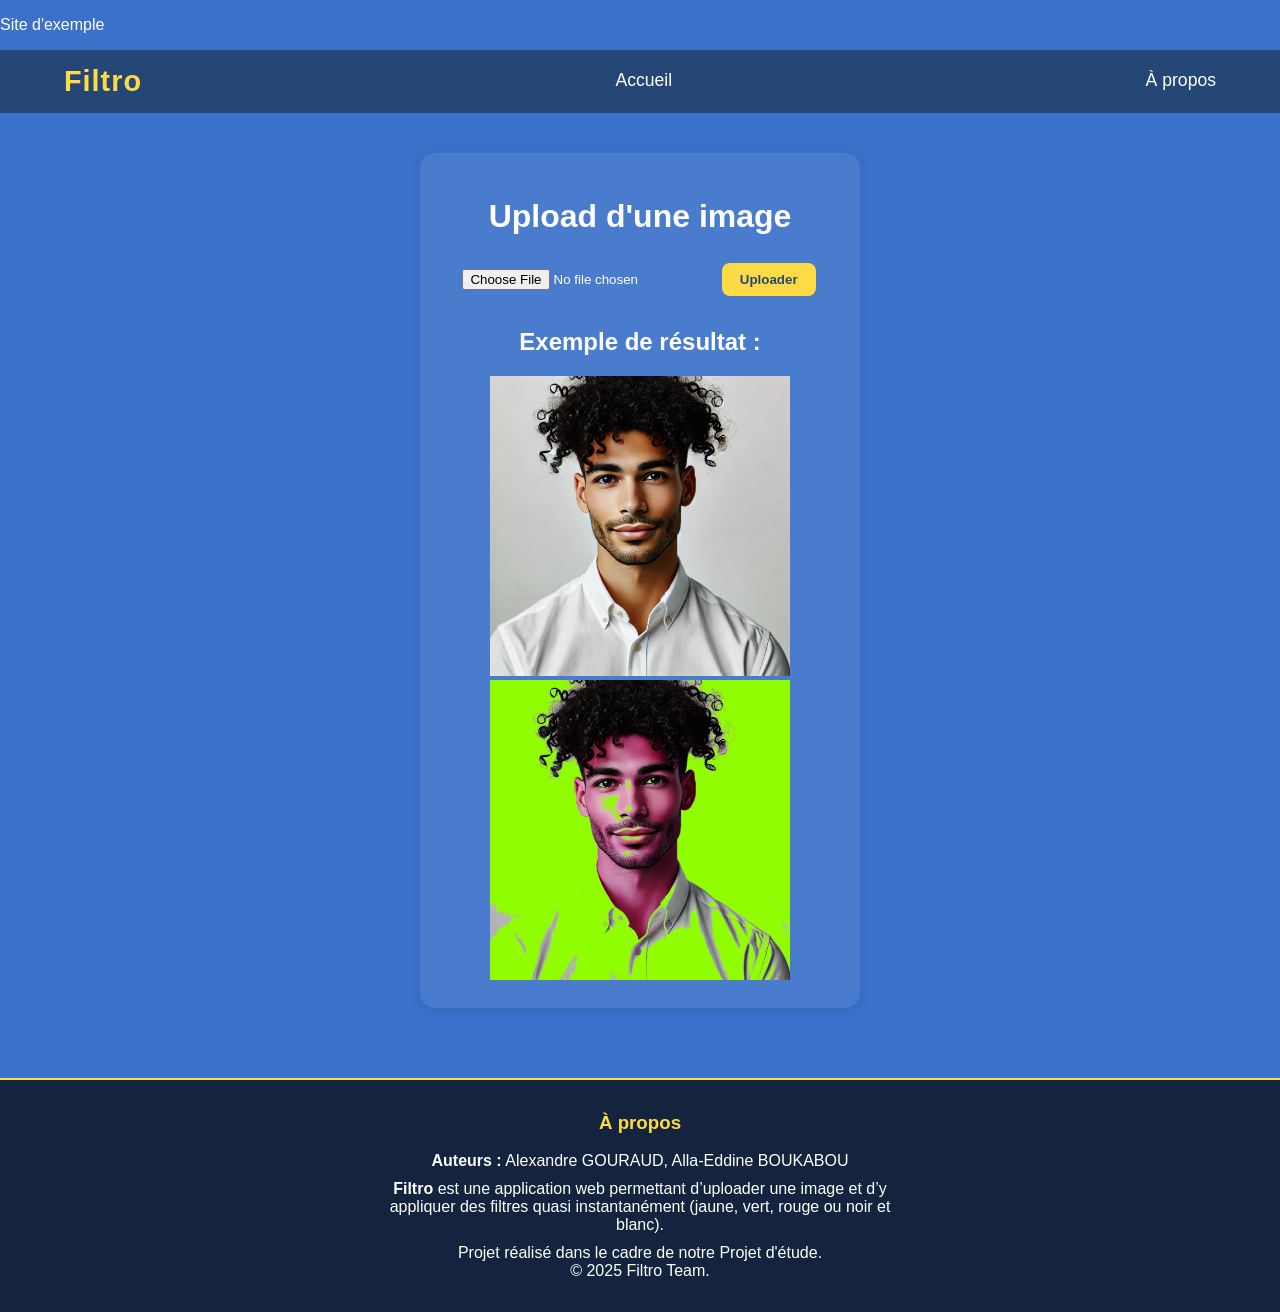
==== index.html @ b3d5e525 "Add new index.html for github pages deployment" ====
<!DOCTYPE html>
<html lang="fr">
<head>
    <meta charset="UTF-8">
    <title>Filtro - Appliquez votre filtre image !</title>
      <p> Site d'exemple </p>
    <link rel="stylesheet" href="static/style.css">
</head>
<body id="accueil" class="body"> 
    <!-- Navbar -->
    <nav class="navbar">
        <div class="nav-container">
            <span class="nav-title">Filtro</span>
            <a href="#accueil" class="nav-link">Accueil</a>
            <a href="#a-propos" class="nav-link">À propos</a>
        </div>
    </nav>

    <!-- Contenu principal -->
    <div class="container">
        <h1>Upload d'une image</h1>
        <form method="POST" enctype="multipart/form-data">
            <input type="file" name="file" required>
            <button type="submit">Uploader</button>
        </form>

        <!-- Aperçu de la démo (image d'exemple du repo) -->
        <h2>Exemple de résultat :</h2>
        <img src="static/uploads/ImageIA2.webp" width="300" alt="Image originale">
        <img src="static/results/vert_ImageIA2.webp" width="300" alt="Filtre vert appliqué">
    </div>

    <!-- Bas de page À propos -->
    <footer id="a-propos" class="footer">
        <h3>À propos</h3>
        <p><strong>Auteurs :</strong> Alexandre GOURAUD, Alla-Eddine BOUKABOU</p>
        <p>
            <b>Filtro</b> est une application web permettant d’uploader une image et d’y appliquer des filtres quasi instantanément (jaune, vert, rouge ou noir et blanc).
        </p>
        <p>
            Projet réalisé dans le cadre de notre Projet d'étude.<br>
            © 2025 Filtro Team.
        </p>
    </footer>
</body>
</html>
---- static/style.css ----
body {
    background: #3b71ca; /* bleu doux */
    color: #fff;
    font-family: 'Segoe UI', Arial, sans-serif;
    margin: 0;
}

.navbar {
    background: #254776;
    padding: 15px 0;
    position: sticky;
    top: 0;
    width: 100%;
    z-index: 100;
}

.nav-container {
    width: 90%;
    margin: auto;
    display: flex;
    justify-content: space-between;
    align-items: center;
}

.nav-title {
    font-size: 1.8em;
    font-weight: bold;
    color: #ffda47;
    letter-spacing: 1px;
}

.nav-link {
    color: #fff;
    font-size: 1.1em;
    text-decoration: none;
    border-bottom: 2px solid transparent;
    transition: border-color 0.2s;
}
.nav-link:hover { border-bottom: 2px solid #ffda47; }

.container {
    width: 90%;
    max-width: 400px;
    margin: 40px auto 20px auto;
    padding: 24px 20px;
    background: rgba(255,255,255,0.08);
    border-radius: 15px;
    box-shadow: 0 2px 12px rgba(10,45,90,0.11);
    text-align: center;
}

input[type="file"] {
    margin: 12px 0 18px 0;
}

button {
    background: #ffda47;
    color: #254776;
    border: none;
    padding: 9px 18px;
    border-radius: 8px;
    margin: 6px 2px;
    font-weight: bold;
    cursor: pointer;
    transition: background 0.16s, color 0.16s;
}
button:hover {
    background: #fcd024;
    color: #173860;
}

.footer {
    background: #14243e;
    color: #fff;
    padding: 32px 10px 22px 10px;
    text-align: center;
    margin-top: 70px;
    border-top: 2px solid #ffda47;
}
.footer h3 {
    margin-top: 0;
    color: #ffda47;
}
.footer p { 
    max-width: 540px; 
    margin: 10px auto; 
}
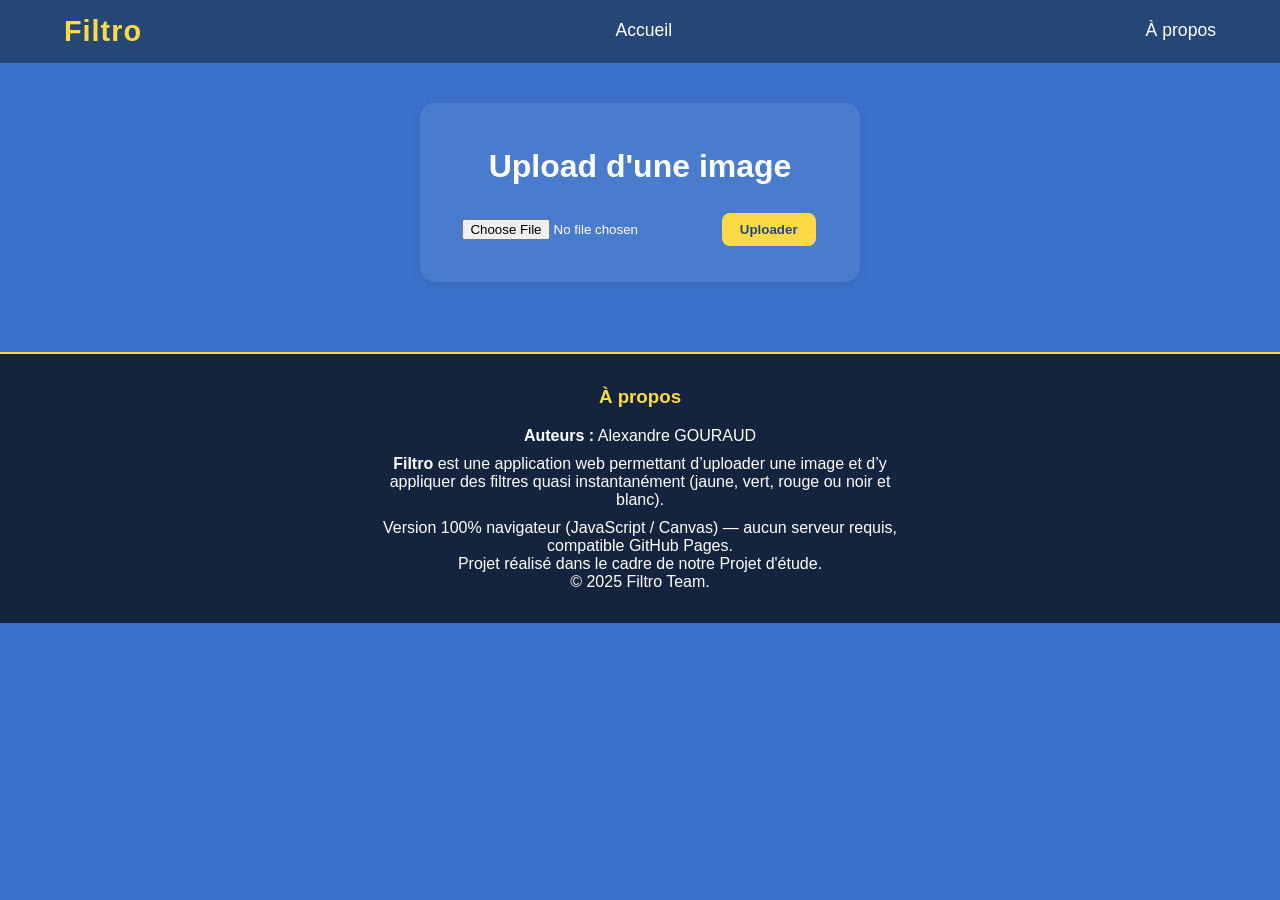
==== commit c7066199: "Refactor index.html for image upload and filters on Github Pages" ====
--- a/index.html
+++ b/index.html
@@ -3,10 +3,9 @@
 <head>
     <meta charset="UTF-8">
     <title>Filtro - Appliquez votre filtre image !</title>
-      <p> Site d'exemple </p>
     <link rel="stylesheet" href="static/style.css">
 </head>
-<body id="accueil" class="body"> 
+<body id="accueil" class="body">
     <!-- Navbar -->
     <nav class="navbar">
         <div class="nav-container">
@@ -19,28 +18,133 @@
     <!-- Contenu principal -->
     <div class="container">
         <h1>Upload d'une image</h1>
-        <form method="POST" enctype="multipart/form-data">
-            <input type="file" name="file" required>
+        <form id="upload-form">
+            <input type="file" id="file-input" accept="image/*" required>
             <button type="submit">Uploader</button>
         </form>
 
-        <!-- Aperçu de la démo (image d'exemple du repo) -->
-        <h2>Exemple de résultat :</h2>
-        <img src="static/uploads/ImageIA2.webp" width="300" alt="Image originale">
-        <img src="static/results/vert_ImageIA2.webp" width="300" alt="Filtre vert appliqué">
+        <div id="uploaded-block" style="display:none;">
+            <h2>Image chargée :</h2>
+            <img id="preview-img" width="300"><br><br>
+            <div>
+                <button type="button" data-filter="jaune">Filtre Jaune</button>
+                <button type="button" data-filter="vert">Filtre Vert</button>
+                <button type="button" data-filter="rouge">Filtre Rouge</button>
+                <button type="button" data-filter="nb">Noir &amp; Blanc</button>
+            </div>
+        </div>
+
+        <div id="result-block" style="display:none;">
+            <h2>Image filtrée :</h2>
+            <img id="result-img" width="300"><br>
+            <a id="download-link" download>
+                <button type="button">Télécharger l'image</button>
+            </a>
+        </div>
     </div>
+
+    <!-- Canvas cachés utilisés pour le traitement -->
+    <canvas id="source-canvas" style="display:none;"></canvas>
+    <canvas id="work-canvas" style="display:none;"></canvas>
 
     <!-- Bas de page À propos -->
     <footer id="a-propos" class="footer">
         <h3>À propos</h3>
-        <p><strong>Auteurs :</strong> Alexandre GOURAUD, Alla-Eddine BOUKABOU</p>
+        <p><strong>Auteurs :</strong> Alexandre GOURAUD</p>
         <p>
             <b>Filtro</b> est une application web permettant d’uploader une image et d’y appliquer des filtres quasi instantanément (jaune, vert, rouge ou noir et blanc).
         </p>
         <p>
+            Version 100% navigateur (JavaScript / Canvas) — aucun serveur requis, compatible GitHub Pages.<br>
             Projet réalisé dans le cadre de notre Projet d'étude.<br>
             © 2025 Filtro Team.
         </p>
     </footer>
+
+    <script>
+        const NIVEAU_BLANC = 180;
+        let originalFileName = "image.png";
+
+        const uploadForm = document.getElementById('upload-form');
+        const fileInput = document.getElementById('file-input');
+        const uploadedBlock = document.getElementById('uploaded-block');
+        const previewImg = document.getElementById('preview-img');
+        const resultBlock = document.getElementById('result-block');
+        const resultImg = document.getElementById('result-img');
+        const downloadLink = document.getElementById('download-link');
+        const sourceCanvas = document.getElementById('source-canvas');
+        const workCanvas = document.getElementById('work-canvas');
+
+        // --- Reproduit exactement la logique de apply_filter() côté Python ---
+        function applyFilter(imageData, colorFilter) {
+            const data = imageData.data; // [r,g,b,a, r,g,b,a, ...]
+            for (let i = 0; i < data.length; i += 4) {
+                const r = data[i];
+                const v = data[i + 1]; // vert
+                const b = data[i + 2];
+
+                if (r > NIVEAU_BLANC && v > NIVEAU_BLANC && b > NIVEAU_BLANC) {
+                    // Pixel clair
+                    if (colorFilter === "jaune") { data[i] = 254; data[i+1] = 254; data[i+2] = 1; }
+                    else if (colorFilter === "vert") { data[i] = 145; data[i+1] = 254; data[i+2] = 1; }
+                    else if (colorFilter === "rouge") { data[i] = 254; data[i+1] = 1; data[i+2] = 1; }
+                    else if (colorFilter === "nb") { data[i] = 254; data[i+1] = 254; data[i+2] = 254; }
+                } else {
+                    // Pixel foncé
+                    if (colorFilter === "jaune") { data[i] = b; data[i+1] = v; data[i+2] = r; }
+                    else if (colorFilter === "vert") { data[i] = r; data[i+1] = b; data[i+2] = v; }
+                    else if (colorFilter === "rouge") { data[i] = b; data[i+1] = r; data[i+2] = v; }
+                    else if (colorFilter === "nb") { data[i] = 0; data[i+1] = 0; data[i+2] = 0; }
+                }
+            }
+            return imageData;
+        }
+
+        uploadForm.addEventListener('submit', function (e) {
+            e.preventDefault();
+            const file = fileInput.files[0];
+            if (!file) return;
+            originalFileName = file.name;
+
+            const reader = new FileReader();
+            reader.onload = function (evt) {
+                const img = new Image();
+                img.onload = function () {
+                    sourceCanvas.width = img.width;
+                    sourceCanvas.height = img.height;
+                    const ctx = sourceCanvas.getContext('2d');
+                    ctx.drawImage(img, 0, 0);
+
+                    previewImg.src = sourceCanvas.toDataURL();
+                    uploadedBlock.style.display = 'block';
+                    resultBlock.style.display = 'none';
+                };
+                img.src = evt.target.result;
+            };
+            reader.readAsDataURL(file);
+        });
+
+        document.querySelectorAll('#uploaded-block button[data-filter]').forEach(function (btn) {
+            btn.addEventListener('click', function () {
+                const colorFilter = btn.getAttribute('data-filter');
+
+                workCanvas.width = sourceCanvas.width;
+                workCanvas.height = sourceCanvas.height;
+                const srcCtx = sourceCanvas.getContext('2d');
+                const workCtx = workCanvas.getContext('2d');
+
+                // On repart toujours de l'image originale (pas du résultat précédent)
+                let imageData = srcCtx.getImageData(0, 0, sourceCanvas.width, sourceCanvas.height);
+                imageData = applyFilter(imageData, colorFilter);
+                workCtx.putImageData(imageData, 0, 0);
+
+                const dataUrl = workCanvas.toDataURL('image/png');
+                resultImg.src = dataUrl;
+                downloadLink.href = dataUrl;
+                downloadLink.download = colorFilter + "_" + originalFileName.replace(/\.[^/.]+$/, "") + ".png";
+                resultBlock.style.display = 'block';
+            });
+        });
+    </script>
 </body>
 </html>
